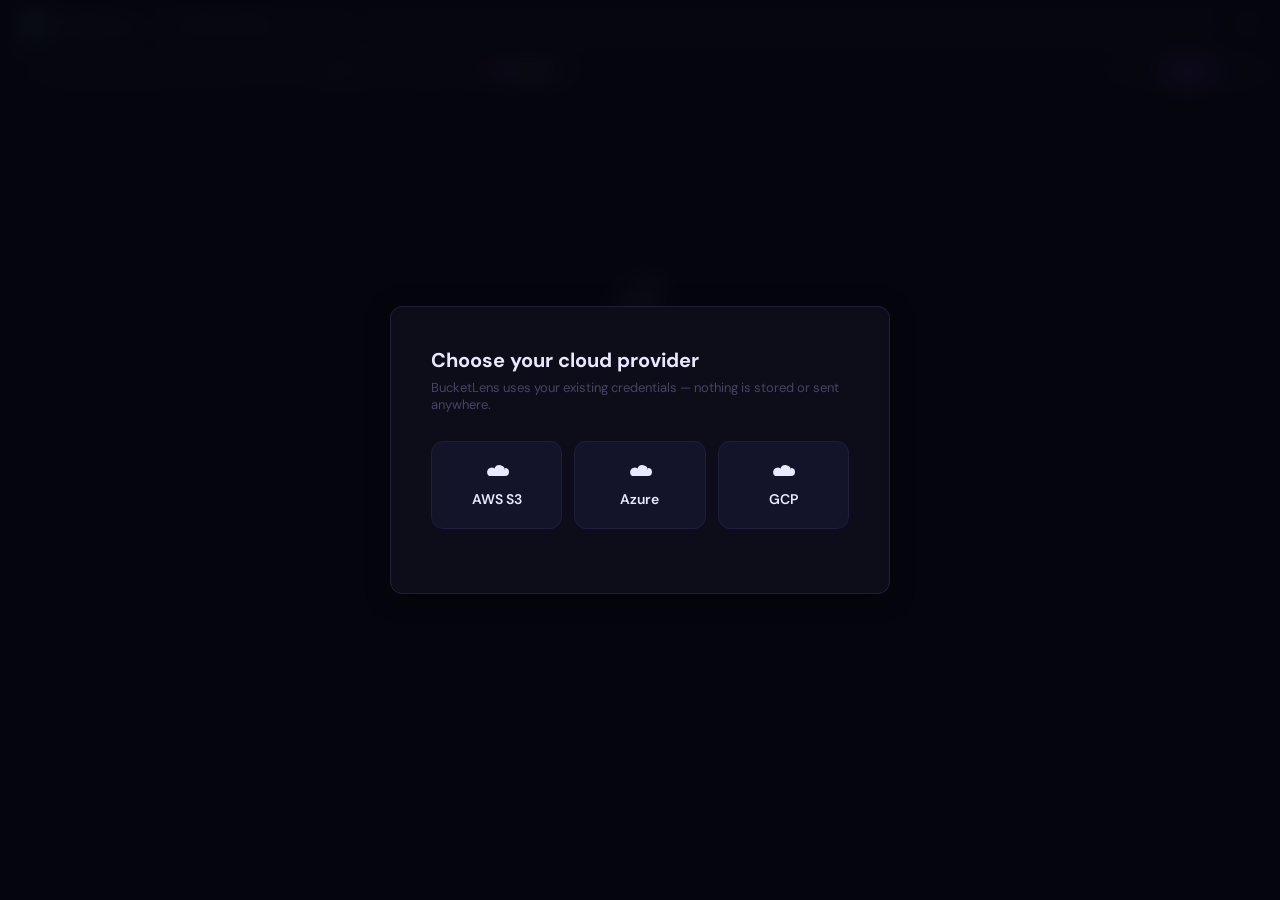
==== templates/index.html @ cc4b67ee "bucket lens commit" ====
<!DOCTYPE html>
<html lang="en">
<head>
<meta charset="UTF-8">
<meta name="viewport" content="width=device-width, initial-scale=1.0">
<title>BucketLens — S3 Browser</title>
<link rel="preconnect" href="https://fonts.googleapis.com">
<link href="https://fonts.googleapis.com/css2?family=DM+Sans:wght@400;500;600;700&family=JetBrains+Mono:wght@400;500&display=swap" rel="stylesheet">
<link rel="stylesheet" href="/static/style.css">
<style>
  #helpBackdrop {
    display: none; position: fixed; inset: 0;
    background: rgba(0,0,0,0.4); z-index: 199;
  }
  #helpDrawer {
    position: fixed; right: 0; top: 0; bottom: 0;
    width: 360px;
    background: var(--bg-secondary);
    border-left: 1px solid var(--border);
    z-index: 200;
    transform: translateX(100%);
    transition: transform 0.25s ease;
    overflow-y: auto;
    padding: 24px 20px;
  }
  .help-header {
    display: flex; align-items: center; justify-content: space-between;
    margin-bottom: 24px;
  }
  .help-header-title {
    font-family: var(--mono); font-size: 14px; font-weight: 600;
    color: var(--text-primary);
  }
  .help-close {
    background: none; border: none;
    color: var(--text-muted); font-size: 18px;
    cursor: pointer; line-height: 1; padding: 2px 6px;
    transition: color 0.15s;
  }
  .help-close:hover { color: var(--text-primary); }
  .help-section { margin-bottom: 28px; }
  .help-section-title {
    font-family: var(--mono); font-size: 11px; font-weight: 600;
    color: var(--text-muted); text-transform: uppercase;
    letter-spacing: 1.5px; margin-bottom: 8px;
  }
  .help-divider {
    border: none; border-top: 1px solid var(--border); margin-bottom: 14px;
  }
  .help-kv {
    display: grid; grid-template-columns: 90px 1fr;
    gap: 6px 12px;
    font-family: var(--code); font-size: 12px;
    color: var(--text-secondary); line-height: 1.7;
  }
  .help-kv .k { color: var(--accent-light); white-space: nowrap; }
  .help-feature-row { margin-bottom: 14px; }
  .help-feature-name {
    font-family: var(--code); font-size: 12px;
    color: var(--accent-light); margin-bottom: 2px;
  }
  .help-feature-desc {
    font-family: var(--code); font-size: 12px;
    color: var(--text-secondary); line-height: 1.6;
  }
  .help-cost-card {
    background: var(--bg-tertiary);
    border: 1px solid var(--border);
    border-left: 2px solid #f59e0b;
    border-radius: 6px; padding: 14px 16px;
    font-family: var(--code); font-size: 12px;
    color: var(--text-secondary); line-height: 1.8;
    white-space: pre-wrap;
  }
  .help-para {
    font-family: var(--code); font-size: 12px;
    color: var(--text-secondary); line-height: 1.7; margin-bottom: 12px;
  }
  .help-diagram {
    font-family: var(--code); font-size: 12px;
    color: var(--text-muted); line-height: 1.7; white-space: pre;
  }
  .help-link { color: var(--accent); text-decoration: none; }
  .help-link:hover { text-decoration: underline; }
  .help-list {
    font-family: var(--code); font-size: 12px;
    color: var(--text-secondary); line-height: 1.8;
    padding-left: 16px; margin: 8px 0 0;
  }

  /* card-file hover */
  .card-file {
    cursor: pointer;
    transition: border-color 0.15s, transform 0.15s, box-shadow 0.15s;
    position: relative;
  }
  .card-file:hover {
    border-color: var(--accent);
    transform: translateY(-2px);
    box-shadow: 0 4px 16px rgba(124,58,237,0.15);
  }

  /* File type pill in list view */
  .file-type-pill {
    font-family: var(--code); font-size: 11px;
    background: var(--bg-tertiary);
    border: 1px solid var(--border);
    border-radius: 4px;
    padding: 2px 6px;
    color: var(--text-muted);
    white-space: nowrap;
    align-self: center;
  }
  .list-file-icon {
    font-family: var(--code); font-size: 13px;
    color: var(--accent-light);
    display: flex; align-items: center; justify-content: center;
    width: 40px;
  }

  /* File preview modal */
  #filePreviewModal {
    display: none;
    position: fixed; inset: 0;
    background: rgba(0,0,0,0.85);
    z-index: 300;
    flex-direction: column;
  }
  #filePreviewModal.open { display: flex; }

  .fp-header {
    display: flex; align-items: center; gap: 12px;
    padding: 12px 20px;
    background: var(--bg-secondary);
    border-bottom: 1px solid var(--border);
    flex-shrink: 0;
  }
  .fp-filename {
    font-family: var(--code); font-size: 14px;
    color: var(--text-primary); font-weight: 600;
    flex: 1; overflow: hidden; text-overflow: ellipsis; white-space: nowrap;
  }
  .fp-size {
    font-family: var(--code); font-size: 12px;
    color: var(--text-muted);
  }
  .fp-header-actions { display: flex; gap: 8px; align-items: center; }
  .fp-dl-btn {
    font-family: var(--code); font-size: 12px;
    padding: 5px 12px;
    background: none;
    border: 1px solid var(--border);
    border-radius: 4px;
    color: var(--text-secondary);
    text-decoration: none; cursor: pointer;
    transition: border-color 0.15s, color 0.15s;
  }
  .fp-dl-btn:hover { border-color: var(--accent-light); color: var(--text-primary); }
  .fp-close {
    background: none; border: none;
    color: var(--text-muted); font-size: 20px;
    cursor: pointer; line-height: 1; padding: 4px 8px;
    transition: color 0.15s;
  }
  .fp-close:hover { color: var(--text-primary); }

  .fp-body {
    flex: 1; overflow-y: auto;
    padding: 20px 24px;
    background: var(--bg-primary);
  }
  .fp-code {
    font-family: var(--mono); font-size: 13px;
    color: var(--text-primary); line-height: 1.6;
    white-space: pre-wrap; word-break: break-all;
    background: var(--bg-primary);
    margin: 0;
  }
  .fp-loading, .fp-error {
    font-family: var(--code); font-size: 13px;
    color: var(--text-secondary);
    text-align: center; padding: 60px 0;
    line-height: 1.8;
  }
  .fp-note { color: var(--text-muted); }
  .fp-dl-link {
    font-family: var(--code); font-size: 13px;
    color: var(--accent-light); text-decoration: none;
  }
  .fp-dl-link:hover { text-decoration: underline; }

  .fp-table-wrap { overflow-x: auto; }
  .fp-table {
    font-family: var(--code); font-size: 12px;
    border-collapse: collapse; width: 100%;
    color: var(--text-secondary);
  }
  .fp-table th {
    background: var(--bg-tertiary);
    color: var(--text-primary); font-weight: 600;
    padding: 8px 12px; text-align: left;
    border-bottom: 1px solid var(--border);
    white-space: nowrap;
  }
  .fp-table td { padding: 6px 12px; border-bottom: 1px solid var(--border); }
  .fp-row-even { background: var(--bg-primary); }
  .fp-row-odd  { background: var(--bg-secondary); }

  /* Cost hint banner */
  #costHintBanner {
    display: none;
    background: var(--bg-tertiary);
    border-bottom: 1px solid var(--border);
    padding: 8px 20px;
    font-family: var(--code); font-size: 12px;
    color: #f59e0b;
    display: none; align-items: center; gap: 10px;
  }
  #costHintBanner span { flex: 1; }
  #costHintBanner button {
    background: none; border: none;
    color: #f59e0b; cursor: pointer; font-size: 14px;
    line-height: 1; padding: 2px 6px;
    opacity: 0.7;
  }
  #costHintBanner button:hover { opacity: 1; }

  /* Download cost modal */
  #downloadCostModal {
    display: none;
    position: fixed; inset: 0;
    background: rgba(0,0,0,0.5);
    z-index: 300;
    align-items: center; justify-content: center;
  }
  #downloadCostModal.open {
    display: flex;
  }
  .dl-cost-card {
    background: var(--bg-secondary);
    border: 1px solid #f59e0b;
    border-radius: 8px;
    padding: 28px 32px;
    max-width: 420px; width: 90%;
    font-family: var(--code); font-size: 13px;
  }
  .dl-cost-msg {
    color: var(--text-secondary); line-height: 1.8;
    margin-bottom: 20px; white-space: pre-wrap;
  }
  .dl-cost-actions { display: flex; gap: 10px; }

  /* Bucket info cost estimate */
  .bic-cost-estimate {
    margin-top: 12px;
    border-left: 2px solid #f59e0b;
  }
  .bic-cost-table {
    font-family: var(--code); font-size: 12px;
    color: var(--text-primary); line-height: 1.8;
    white-space: pre; margin: 8px 0;
  }
</style>
</head>
<body>

<!-- Topbar -->
<header class="topbar">
  <div class="logo">
    <div class="logo-icon">☁</div>
    <span>BucketLens</span>
  </div>
  <span class="provider-pill" id="providerPill"></span>

  <div class="topbar-controls">
    <select id="bucketSelect" title="Select bucket">
      <option value="">— select bucket —</option>
    </select>

    <div class="path-display" id="breadcrumb">
      <span class="path-segment" style="color:var(--text-muted)">Select a bucket to browse</span>
    </div>
  </div>

  <div class="topbar-actions">
    <button class="switch-link" id="switchProviderBtn" onclick="switchProvider()">Switch provider</button>
    <label class="btn btn-primary" id="uploadBtn" style="display:none">
      ⬆ Upload
      <input type="file" id="fileInput" multiple hidden>
    </label>
    <button class="btn btn-sm" id="downloadBtn" style="display:none" onclick="downloadWithWarning()">
      ⬇ Download
    </button>
    <button class="btn btn-danger btn-sm" id="deleteBtn" style="display:none" onclick="deleteSelected()">
      🗑 Delete
    </button>
    <button class="btn btn-sm" onclick="toggleHelp()" title="help &amp; shortcuts">?</button>
  </div>
</header>

<!-- Status bar -->
<div class="statusbar">
  <div class="statusbar-left">
    <span id="objectCount">—</span>
    <input type="text" id="searchInput" placeholder="filter files..." autocomplete="off">
    <div id="sortControls" style="display:none">
      Sort:
      <select id="sortField">
        <option value="name">name</option>
        <option value="size">size</option>
        <option value="date">date modified</option>
      </select>
      <button id="sortDir" title="toggle direction">↑</button>
    </div>
    <div id="groupControls">
      Group:
      <select id="groupBy">
        <option value="none">none</option>
        <option value="date-modified">date modified</option>
        <option value="size">file size</option>
        <option value="type">file type</option>
      </select>
    </div>
    <div class="size-slider">
      <span style="font-size:10px">🔍</span>
      <input type="range" id="sizeSlider" min="100" max="400" value="180" title="Thumbnail size">
    </div>
  </div>
  <div style="display:flex;align-items:center;gap:8px">
    <div class="view-toggle">
      <button onclick="openShortcutsModal()" title="Keyboard shortcuts">?</button>
    </div>
    <div class="view-toggle">
      <button class="active" data-view="grid" onclick="setView('grid')">Grid</button>
      <button data-view="list" onclick="setView('list')">List</button>
    </div>
  </div>
</div>

<!-- Cost hint banner -->
<div id="costHintBanner">
  <span id="costHintMsg"></span>
  <button onclick="dismissCostHint()" title="dismiss">×</button>
</div>

<!-- Content -->
<main class="content" id="content">
  <div class="empty-state">
    <div class="es-icon">☁️</div>
    <div class="es-title">Welcome to BucketLens</div>
    <div class="es-sub">images, video, documents, code — everything in your bucket</div>
  </div>
</main>

<!-- Lightbox -->
<div class="lightbox" id="lightbox">
  <button class="lightbox-close" onclick="closeLightbox()">✕</button>
  <button class="lightbox-info-btn" id="lightboxInfoBtn" onclick="openExifPanel('')" title="Image info (I)">i</button>
  <button class="lightbox-nav prev" onclick="navLightbox(-1)">‹</button>
  <button class="lightbox-nav next" onclick="navLightbox(1)">›</button>
  <div id="lightboxContent"></div>
  <div class="lightbox-info" id="lightboxInfo"></div>
</div>

<!-- Drop zone overlay -->
<div class="dropzone-overlay" id="dropzone">
  <div class="dz-inner">
    <div class="dz-icon">📂</div>
    <div class="dz-text">Drop files to upload</div>
    <div class="dz-sub" id="dropzoneTarget"></div>
  </div>
</div>

<!-- Upload toast -->
<div class="upload-toast" id="uploadToast">
  <div class="upload-toast-title">Uploading…</div>
  <div class="upload-toast-bar"><div class="upload-toast-fill" id="uploadFill"></div></div>
  <div class="upload-toast-status" id="uploadStatus"></div>
</div>

<!-- Toast container -->
<div class="toast-container" id="toastContainer"></div>

<!-- Provider Modal -->
<div class="modal-backdrop" id="providerModal">
  <div class="modal-card">
    <div class="modal-title">Choose your cloud provider</div>
    <div class="modal-sub">BucketLens uses your existing credentials — nothing is stored or sent anywhere.</div>
    <div class="provider-buttons">
      <button class="provider-btn" id="btn-aws" onclick="selectProvider('aws')">
        <svg width="28" height="20" viewBox="0 0 28 20" fill="currentColor">
          <path d="M22 8.5a5.5 5.5 0 0 0-10.6-2A4 4 0 1 0 6 14h16a4 4 0 0 0 0-8z"/>
        </svg>
        AWS S3
      </button>
      <button class="provider-btn" id="btn-azure" onclick="selectProvider('azure')">
        <svg width="28" height="20" viewBox="0 0 28 20" fill="currentColor">
          <path d="M22 8.5a5.5 5.5 0 0 0-10.6-2A4 4 0 1 0 6 14h16a4 4 0 0 0 0-8z"/>
        </svg>
        Azure
      </button>
      <button class="provider-btn" id="btn-gcp" onclick="selectProvider('gcp')">
        <svg width="28" height="20" viewBox="0 0 28 20" fill="currentColor">
          <path d="M22 8.5a5.5 5.5 0 0 0-10.6-2A4 4 0 1 0 6 14h16a4 4 0 0 0 0-8z"/>
        </svg>
        GCP
      </button>
    </div>
    <div class="cred-status" id="credStatus"></div>
    <div class="cred-actions" id="credActions"></div>
  </div>
</div>

<!-- Delete Warning Modal (Step 1) -->
<div class="modal-backdrop" id="deleteWarningModal">
  <div class="modal-card modal-card-danger">
    <div class="modal-title" style="color:var(--danger)">Permanently delete files</div>
    <div class="modal-sub" id="deleteWarningMsg"></div>
    <ul class="delete-file-list" id="deleteWarningList"></ul>
    <div class="cred-actions">
      <button class="btn" onclick="closeDeleteWarning()">Cancel</button>
      <button class="btn" style="color:var(--danger);border-color:var(--danger)" onclick="openDeleteConfirmView()">I understand, proceed →</button>
    </div>
  </div>
</div>

<!-- Share Modal -->
<div class="modal-backdrop" id="shareModal">
  <div class="modal-card" style="max-width:520px">
    <div class="modal-title" id="shareModalTitle">share link</div>
    <div class="share-expiry-row">
      <span class="share-expiry-label">Link expires in:</span>
      <div class="share-expiry-btns">
        <button class="expiry-btn active" onclick="setShareExpiry(3600)">1 hour</button>
        <button class="expiry-btn" onclick="setShareExpiry(28800)">8 hours</button>
        <button class="expiry-btn" onclick="setShareExpiry(86400)">24 hours</button>
        <button class="expiry-btn" onclick="setShareExpiry(604800)">7 days</button>
      </div>
    </div>
    <input type="text" id="presignedUrl" readonly onclick="this.select()" placeholder="generating…">
    <div class="share-expiry-info" id="presignExpiry"></div>
    <div class="cred-actions" style="margin-bottom:16px">
      <button class="btn btn-primary" onclick="copyPresignedUrl()">Copy link</button>
      <button class="btn" onclick="closeShareModal()">Close</button>
    </div>
    <div class="share-warning">
      // this URL grants public read access to this file<br>
      // anyone with the link can download it<br>
      // it expires automatically — no way to revoke early
    </div>
  </div>
</div>

<!-- Shortcuts Modal -->
<div class="modal-backdrop" id="shortcutsModal" onclick="closeShortcutsModal()">
  <div class="modal-card" onclick="event.stopPropagation()" style="max-width:480px">
    <div class="modal-title">keyboard shortcuts</div>
    <table class="shortcuts-table">
      <tbody>
        <tr class="shortcuts-section"><td colspan="2">Navigation</td></tr>
        <tr><td>G</td><td>toggle grid / list view</td></tr>
        <tr><td>/</td><td>focus search</td></tr>
        <tr><td>ESC</td><td>clear selection / close</td></tr>
        <tr class="shortcuts-section"><td colspan="2">Lightbox</td></tr>
        <tr><td>← →</td><td>previous / next image</td></tr>
        <tr><td>ESC</td><td>close lightbox</td></tr>
        <tr class="shortcuts-section"><td colspan="2">Selection</td></tr>
        <tr><td>Ctrl+A</td><td>select all</td></tr>
        <tr><td>ESC</td><td>deselect all</td></tr>
        <tr><td>Ctrl+C</td><td>copy S3 URIs of selected</td></tr>
        <tr><td>Ctrl+D</td><td>download selected as ZIP</td></tr>
        <tr class="shortcuts-section"><td colspan="2">General</td></tr>
        <tr><td>?</td><td>toggle help drawer</td></tr>
      </tbody>
    </table>
    <div class="cred-actions" style="margin-top:20px">
      <button class="btn" onclick="closeShortcutsModal()">close</button>
    </div>
  </div>
</div>

<!-- Bucket Info Modal -->
<div class="modal-backdrop" id="bucketInfoModal">
  <div class="modal-card" style="max-width:560px">
    <div class="modal-title">before you browse <span id="bucketInfoName"></span></div>
    <div class="bucket-info-cards">
      <div class="bucket-info-card bucket-info-card-green">
        <div class="bic-label">how images load</div>
        <div class="bic-content">Images stream through localhost on demand. Nothing is downloaded or saved to disk. Flask proxies S3 bytes directly to your browser.</div>
        <pre class="bic-diagram">S3 → Flask (localhost) → your browser
          ↑
     nothing saved</pre>
      </div>
      <div class="bucket-info-card bucket-info-card-amber">
        <div class="bic-label">S3 costs</div>
        <div class="bic-content">Every image you view is one S3 GET request. Browsing 500 thumbnails = 500 GET requests. S3 GET pricing: ~$0.0004 per 1,000 requests.</div>
        <div class="bic-note">Use the size slider to load fewer thumbnails at once. Folders help too — navigate rather than scroll through thousands of files.</div>
      </div>
    </div>
    <div class="bucket-info-card bic-cost-estimate">
      <div class="bic-label">estimated cost for this session</div>
      <pre class="bic-cost-table">viewing 100 thumbnails  →  ~$0.00004
viewing 1,000 files     →  ~$0.0004
downloading 1GB         →  ~$0.09</pre>
      <div class="bic-note">// S3 pricing varies by region and account tier<br>// these are us-east-1 standard rates</div>
    </div>
    <label class="bucket-info-check">
      <input type="checkbox" id="bucketInfoDontShow">
      Don't show this again for <span id="bucketInfoDontShowName"></span>
    </label>
    <div class="cred-actions">
      <button class="btn btn-primary" onclick="confirmBucketInfo()">got it, start browsing</button>
      <button class="btn" onclick="cancelBucketInfo()">pick a different bucket</button>
    </div>
  </div>
</div>

<!-- Setup Sub-Modal -->
<div class="modal-backdrop" id="setupModal">
  <div class="modal-card">
    <div class="modal-title" id="setupTitle"></div>
    <div class="modal-sub" id="setupSub">Run these commands in your terminal, then click "Done, check again".</div>
    <div class="setup-commands" id="setupCommands"></div>
    <div class="setup-footer">
      <button class="btn btn-primary" onclick="recheckHealth()">Done, check again</button>
      <button class="btn" onclick="closeSetupModal()">Back</button>
    </div>
  </div>
</div>

<!-- Download cost warning modal -->
<div id="downloadCostModal">
  <div class="dl-cost-card">
    <div class="dl-cost-msg" id="downloadCostMsg"></div>
    <div class="dl-cost-actions">
      <button class="btn" onclick="closeDownloadCostModal()">cancel</button>
      <button class="btn" style="color:#f59e0b;border-color:#f59e0b" onclick="proceedDownload()">download anyway</button>
    </div>
  </div>
</div>

<!-- File preview modal -->
<div id="filePreviewModal">
  <div class="fp-header">
    <span class="fp-filename" id="fpFilename"></span>
    <span class="fp-size" id="fpSize"></span>
    <div class="fp-header-actions">
      <a class="fp-dl-btn" id="fpDownloadBtn" download>⬇ Download</a>
      <button class="fp-dl-btn" id="fpCopyBtn">s3://</button>
      <button class="fp-close" onclick="closeFilePreview()">×</button>
    </div>
  </div>
  <div class="fp-body" id="fpBody"></div>
</div>

<!-- Help backdrop -->
<div id="exifBackdrop" style="display:none;position:fixed;inset:0;z-index:299;background:rgba(0,0,0,0.5);" onclick="closeExifPanel()"></div>

<div id="exifPanel" class="exif-panel">
  <div class="exif-header">
    <span class="exif-title">image info</span>
    <button class="exif-close" onclick="closeExifPanel()">×</button>
  </div>
  <div id="exifContent" class="exif-content"></div>
</div>

<div id="helpBackdrop" onclick="toggleHelp()"></div>

<!-- Help drawer -->
<div id="helpDrawer">
  <div class="help-header">
    <span class="help-header-title">BucketLens help</span>
    <button class="help-close" onclick="toggleHelp()">×</button>
  </div>

  <div class="help-section">
    <div class="help-section-title">keyboard shortcuts</div>
    <hr class="help-divider">
    <div class="help-kv">
      <span class="k">/</span><span>focus search</span>
      <span class="k">G</span><span>toggle grid / list</span>
      <span class="k">Ctrl+A</span><span>select all files</span>
      <span class="k">Ctrl+C</span><span>copy S3 URIs of selected</span>
      <span class="k">← →</span><span>lightbox: prev / next</span>
      <span class="k">ESC</span><span>clear selection / close</span>
      <span class="k">?</span><span>toggle this panel</span>
    </div>
  </div>

  <div class="help-section">
    <div class="help-section-title">features</div>
    <hr class="help-divider">
    <div class="help-feature-row">
      <div class="help-feature-name">search</div>
      <div class="help-feature-desc">press / to filter files by name<br>no S3 API calls — instant client-side</div>
    </div>
    <div class="help-feature-row">
      <div class="help-feature-name">copy URI</div>
      <div class="help-feature-desc">hover any image → click s3://<br>copies s3://bucket/key to clipboard</div>
    </div>
    <div class="help-feature-row">
      <div class="help-feature-name">group by</div>
      <div class="help-feature-desc">grid view → group by date or size<br>today / yesterday / this week / older</div>
    </div>
    <div class="help-feature-row">
      <div class="help-feature-name">sort</div>
      <div class="help-feature-desc">list view → sort by name, size, date</div>
    </div>
    <div class="help-feature-row">
      <div class="help-feature-name">download</div>
      <div class="help-feature-desc">select files → ⬇ Download<br>streams as ZIP, nothing saved to disk</div>
    </div>
    <div class="help-feature-row">
      <div class="help-feature-name">share</div>
      <div class="help-feature-desc">hover image → share<br>generates time-limited presigned URL<br>1h · 8h · 24h · 7d expiry options</div>
    </div>
  </div>

  <div class="help-section">
    <div class="help-section-title">S3 cost awareness</div>
    <hr class="help-divider">
    <div class="help-cost-card">every image view = 1 S3 GET request
156 thumbnails in grid = 156 GET requests

GET pricing (us-east-1):
$0.0004 per 1,000 requests
$0.09 per GB data transfer

tips to reduce cost:
→ use folders to browse subsets
→ search before scrolling
→ list view has zero image fetches
→ size slider = fewer renders</div>
  </div>

  <div class="help-section">
    <div class="help-section-title">thumbnail cache</div>
    <hr class="help-divider">
    <pre id="cacheStats" style="font-family:var(--code); font-size:12px; color:var(--text-secondary)">loading...</pre>
    <button onclick="clearThumbnailCache()" class="btn btn-sm" style="margin-top:8px; background:var(--danger); color:#fff; border:none; padding:4px 12px; border-radius:var(--radius); cursor:pointer; font-size:12px;">clear cache</button>
  </div>

  <div class="help-section">
    <div class="help-section-title">how it works</div>
    <hr class="help-divider">
    <div class="help-para">Images are never saved to disk. Flask proxies S3 bytes in 8KB chunks to your browser. RAM is freed after each response. Thumbnails are cached on disk for repeat visits.</div>
    <pre class="help-diagram">S3 → Flask → resize → cache → browser
     ↑                    ↑
8KB chunks          400×400 JPEG
                    on disk</pre>
  </div>

  <div class="help-section">
    <div class="help-section-title">self-hosting</div>
    <hr class="help-divider">
    <div class="help-para">Running this for a team? See the deployment guide:<br><a href="https://bucketlens.com/deploy.html" class="help-link" target="_blank" rel="noopener">bucketlens.com/deploy.html</a></div>
    <div class="help-para">Until auth ships, protect with:</div>
    <ul class="help-list">
      <li>nginx basic auth</li>
      <li>Tailscale (recommended)</li>
      <li>VPN-only access</li>
    </ul>
  </div>
</div>

<script src="/static/app.js"></script>
<script>
let helpOpen = false;
const $helpDrawer = document.getElementById('helpDrawer');
const $helpBackdrop = document.getElementById('helpBackdrop');

function toggleHelp() {
  helpOpen = !helpOpen;
  $helpDrawer.style.transform = helpOpen ? 'translateX(0)' : 'translateX(100%)';
  $helpBackdrop.style.display = helpOpen ? 'block' : 'none';
  if (helpOpen) loadCacheStats();
}

// ── Download cost warning ──────────────────────────────────────────────────
const $downloadCostModal = document.getElementById('downloadCostModal');
const $downloadCostMsg   = document.getElementById('downloadCostMsg');

function downloadWithWarning() {
  const selectedObjs = [...selectedKeys].map(k =>
    currentObjects.find(o => o.key === k)
  ).filter(Boolean);

  const totalBytes = selectedObjs.reduce((sum, o) => sum + (o.size || 0), 0);

  if (totalBytes > 104857600) {
    const totalGB = totalBytes / 1073741824;
    const estimatedCost = (totalGB * 0.09).toFixed(4);
    $downloadCostMsg.textContent =
      `downloading ${formatSize(totalBytes)}\n(~$${estimatedCost} in S3 data transfer costs)`;
    $downloadCostModal.classList.add('open');
  } else {
    downloadSelected();
  }
}

function closeDownloadCostModal() {
  $downloadCostModal.classList.remove('open');
}

function proceedDownload() {
  closeDownloadCostModal();
  downloadSelected();
}

// ── Large-grid cost hint ───────────────────────────────────────────────────
const $costHintBanner = document.getElementById('costHintBanner');
const $costHintMsg    = document.getElementById('costHintMsg');
let   _costHintKey    = null;

function checkCostHint() {
  const bucket = typeof currentBucket !== 'undefined' ? currentBucket : null;
  const prefix = typeof currentPrefix !== 'undefined' ? currentPrefix : '';
  const count  = typeof browsableObjects !== 'undefined' ? browsableObjects.length : 0;

  if (!bucket || count <= 200) { hideCostHint(); return; }

  _costHintKey = `bl_cost_hint_${bucket}_${prefix}`;
  if (localStorage.getItem(_costHintKey)) return;

  $costHintMsg.textContent =
    `⚡ ${count} images in view — each thumbnail is one S3 GET request. ` +
    `Use search or folders to browse a subset.`;
  $costHintBanner.style.display = 'flex';
}

function hideCostHint() {
  $costHintBanner.style.display = 'none';
}

function dismissCostHint() {
  hideCostHint();
  if (_costHintKey) localStorage.setItem(_costHintKey, '1');
}

// Watch objectCount text — fires after each loadObjects render
new MutationObserver(checkCostHint).observe(
  document.getElementById('objectCount'),
  { childList: true, characterData: true, subtree: true }
);

// Intercept '?' in capture phase so app.js bubble-phase handler does not fire
document.addEventListener('keydown', function(e) {
  if (e.key !== '?') return;
  const tag = document.activeElement ? document.activeElement.tagName : '';
  if (tag === 'INPUT' || tag === 'TEXTAREA' || tag === 'SELECT') return;
  e.stopImmediatePropagation();
  toggleHelp();
}, true);
</script>
</body>
</html>
---- static/style.css ----
:root {
  --bg-primary: #06060e;
  --bg-secondary: #0d0d1a;
  --bg-tertiary: #13132a;
  --bg-hover: #1a1a35;
  --border: #1e1e3f;
  --border-focus: #7c3aed;
  --text-primary: #e8e8ff;
  --text-secondary: #7878aa;
  --text-muted: #444466;
  --accent: #7c3aed;
  --accent-hover: #9d5af0;
  --accent-glow: rgba(124,58,237,0.2);
  --danger: #ff2d55;
  --danger-hover: #ff4d6e;
  --success: #00ff88;
  --success-dim: rgba(0,255,136,0.15);
  --warning: #ffb800;
  --accent-light: #a78bfa;
  --radius: 8px;
  --radius-lg: 12px;
  --shadow: 0 4px 24px rgba(0,0,0,0.4);
  --font: 'DM Sans', -apple-system, sans-serif;
  --mono: 'JetBrains Mono', monospace;
  --code: 'JetBrains Mono', monospace;
}

* { margin: 0; padding: 0; box-sizing: border-box; }

body {
  font-family: var(--font);
  font-size: 15px;
  background: var(--bg-primary);
  color: var(--text-primary);
  min-height: 100vh;
  overflow-x: hidden;
}

/* ── Topbar ── */
.topbar {
  position: sticky; top: 0; z-index: 100;
  display: flex; align-items: center; gap: 16px;
  padding: 8px 20px;
  background: rgba(6,6,14,0.9);
  backdrop-filter: blur(20px);
  border-bottom: 1px solid var(--border);
}

.logo {
  display: flex; align-items: center; gap: 10px;
  font-weight: 700; font-size: 15px; letter-spacing: -0.5px;
  white-space: nowrap; user-select: none;
}
.logo-icon {
  width: 26px; height: 26px; border-radius: 8px;
  background: linear-gradient(135deg, #7c3aed, #00ff88);
  display: flex; align-items: center; justify-content: center;
  font-size: 16px;
}

.topbar-controls {
  display: flex; align-items: center; gap: 12px; flex: 1;
}

select, .path-display {
  font-family: var(--mono);
  font-size: 12px;
  background: var(--bg-tertiary);
  color: var(--text-primary);
  border: 1px solid var(--border);
  border-radius: var(--radius);
  padding: 6px 10px;
  outline: none;
  transition: border-color 0.2s;
}
select:focus { border-color: var(--border-focus); }
select:hover { border-color: var(--text-muted); }
select { cursor: pointer; min-width: 200px; max-width: 300px; }

.path-display {
  flex: 1; min-width: 0;
  display: flex; align-items: center; gap: 6px;
  overflow-x: auto; white-space: nowrap;
  color: var(--text-secondary);
}
.path-segment {
  cursor: pointer; padding: 2px 6px; border-radius: 4px;
  color: var(--text-secondary); transition: all 0.15s;
}
.path-segment:hover { background: var(--bg-hover); color: var(--text-primary); }
.path-separator { color: var(--text-muted); font-size: 11px; }

.topbar-actions {
  display: flex; align-items: center; gap: 8px;
}

/* ── Buttons ── */
.btn {
  font-family: var(--font);
  font-size: 12px; font-weight: 600;
  padding: 6px 12px;
  border: 1px solid var(--border);
  border-radius: var(--radius);
  background: var(--bg-tertiary);
  color: var(--text-primary);
  cursor: pointer;
  display: inline-flex; align-items: center; gap: 6px;
  transition: all 0.15s;
  white-space: nowrap;
}
.btn:hover { background: var(--bg-hover); border-color: var(--text-muted); }
.btn-primary {
  background: var(--accent); border-color: var(--accent);
  color: #fff;
}
.btn-primary:hover { background: var(--accent-hover); }
.btn-danger { color: var(--danger); }
.btn-danger:hover { background: rgba(247,74,74,0.1); border-color: var(--danger); }
.btn-sm { padding: 4px 8px; font-size: 12px; }

/* ── Status bar ── */
.statusbar {
  display: flex; align-items: center; justify-content: space-between;
  padding: 5px 20px;
  background: var(--bg-secondary);
  border-bottom: 1px solid var(--border);
  font-size: 13px; color: var(--text-muted);
}
.statusbar-left { display: flex; align-items: center; gap: 16px; }

.view-toggle {
  display: flex; background: var(--bg-tertiary); border-radius: 6px;
  border: 1px solid var(--border); overflow: hidden;
}
.view-toggle button {
  font-family: var(--font); font-size: 13px;
  padding: 4px 12px; background: none; border: none;
  color: var(--text-muted); cursor: pointer; transition: all 0.15s;
}
.view-toggle button.active {
  background: var(--accent); color: #fff;
}
.view-toggle button:hover:not(.active) { color: var(--text-primary); }

#searchInput {
  font-family: var(--mono); font-size: 12px;
  background: var(--bg-tertiary); color: var(--text-primary);
  border: 1px solid var(--border); border-radius: var(--radius);
  padding: 6px 10px; outline: none; width: 200px;
  transition: border-color 0.2s;
}
#searchInput::placeholder { color: var(--text-muted); }
#searchInput:focus { border-color: var(--border-focus); }

#sortControls {
  display: flex; align-items: center; gap: 8px;
  font-size: 13px; color: var(--text-muted);
}
#sortControls select {
  font-family: var(--mono); font-size: 12px;
  background: var(--bg-tertiary); color: var(--text-primary);
  border: 1px solid var(--border); border-radius: var(--radius);
  padding: 3px 8px; outline: none; cursor: pointer;
  min-width: auto;
}
#sortDir {
  font-family: var(--mono); font-size: 13px;
  background: var(--bg-tertiary); color: var(--text-muted);
  border: 1px solid var(--border); border-radius: 4px;
  padding: 3px 8px; cursor: pointer; transition: all 0.15s;
}
#sortDir:hover { color: var(--text-primary); border-color: var(--text-muted); }

#groupControls {
  display: flex; align-items: center; gap: 8px;
  font-size: 13px; color: var(--text-muted);
}
#groupControls select {
  font-family: var(--mono); font-size: 12px;
  background: var(--bg-tertiary); color: var(--text-primary);
  border: 1px solid var(--border); border-radius: var(--radius);
  padding: 3px 8px; outline: none; cursor: pointer;
  min-width: auto;
}

.group-section { margin-bottom: 32px; }
.group-label {
  font-family: var(--mono); font-size: 12px;
  color: var(--text-muted); text-transform: uppercase;
  letter-spacing: 0.08em; padding-bottom: 8px;
  border-bottom: 1px solid var(--border); margin-bottom: 12px;
}
.group-count { color: var(--text-muted); margin-left: 8px; font-size: 11px; }

.size-slider {
  display: flex; align-items: center; gap: 8px;
}
.size-slider input[type=range] {
  width: 80px; accent-color: var(--accent);
}

/* ── Grid ── */
.content { padding: 16px 24px 80px; }

.grid {
  display: grid;
  gap: 8px;
  grid-template-columns: repeat(auto-fill, minmax(var(--thumb-size, 180px), 1fr));
}

/* Folder card */
.card-folder {
  aspect-ratio: 1;
  border-radius: var(--radius-lg);
  border: 1px solid var(--border);
  background: var(--bg-secondary);
  display: flex; flex-direction: column;
  align-items: center; justify-content: center;
  gap: 8px;
  cursor: pointer;
  transition: all 0.2s;
}
.card-folder:hover {
  background: var(--bg-hover);
  border-color: var(--text-muted);
  transform: translateY(-2px);
  box-shadow: 0 4px 20px rgba(124,58,237,0.2);
}
.card-folder .folder-icon { font-size: 36px; }
.card-folder .folder-name {
  font-size: 13px; font-weight: 500;
  color: var(--text-secondary);
  text-align: center; padding: 0 8px;
  overflow: hidden; text-overflow: ellipsis;
  max-width: 100%; white-space: nowrap;
}

/* Image/video card */
.card {
  position: relative;
  aspect-ratio: 1;
  border-radius: var(--radius-lg);
  overflow: hidden;
  background: var(--bg-secondary);
  border: 1px solid var(--border);
  cursor: pointer;
  transition: all 0.2s;
}
.card:hover {
  border-color: var(--accent);
  transform: translateY(-2px);
  box-shadow: 0 8px 32px rgba(124,58,237,0.25);
}
.card img, .card video {
  width: 100%; height: 100%;
  object-fit: cover;
  display: block;
  transition: transform 0.3s;
}
.card:hover img, .card:hover video { transform: scale(1.05); }

.card-overlay {
  position: absolute; bottom: 0; left: 0; right: 0;
  padding: 24px 8px 8px;
  background: linear-gradient(transparent, rgba(0,0,0,0.85));
  font-size: 13px; color: rgba(255,255,255,0.85);
  font-family: var(--mono);
  opacity: 0; transition: opacity 0.2s;
  overflow: hidden; text-overflow: ellipsis; white-space: nowrap;
}
.card:hover .card-overlay { opacity: 1; }

.card-copy {
  position: absolute; bottom: 8px; right: 8px;
  background: rgba(13,13,26,0.85);
  border: 1px solid var(--border);
  color: var(--text-muted);
  font-family: var(--mono); font-size: 10px;
  padding: 2px 8px; border-radius: 4px;
  cursor: pointer; opacity: 0;
  transition: opacity 0.2s, border-color 0.2s;
}
.card:hover .card-copy { opacity: 1; }
.card-copy:hover { border-color: var(--accent); color: var(--accent-light); }
.card-copy.copied { border-color: var(--success); color: var(--success); }

.card-share {
  position: absolute; bottom: 8px; right: 52px;
  background: rgba(13,13,26,0.85);
  border: 1px solid var(--border);
  color: var(--text-muted);
  font-family: var(--mono); font-size: 10px;
  padding: 2px 8px; border-radius: 4px;
  cursor: pointer; opacity: 0;
  transition: opacity 0.2s, border-color 0.2s;
}
.card:hover .card-share { opacity: 1; }
.card-share:hover { border-color: var(--accent); color: var(--accent-light); }

.share-expiry-row {
  display: flex; align-items: center; gap: 10px;
  margin: 16px 0 12px; flex-wrap: wrap;
}
.share-expiry-label {
  font-size: 13px; color: var(--text-secondary); white-space: nowrap;
}
.share-expiry-btns { display: flex; gap: 6px; flex-wrap: wrap; }
.expiry-btn {
  font-family: var(--mono); font-size: 12px;
  padding: 4px 12px; border-radius: 20px;
  border: 1px solid var(--border);
  background: var(--bg-tertiary); color: var(--text-secondary);
  cursor: pointer; transition: all 0.15s;
}
.expiry-btn:hover { border-color: var(--text-muted); color: var(--text-primary); }
.expiry-btn.active { border-color: var(--accent); background: var(--accent-glow); color: var(--accent-light); }

#presignedUrl {
  width: 100%; font-family: var(--mono); font-size: 12px;
  background: var(--bg-primary); color: var(--text-primary);
  border: 1px solid var(--border); border-radius: var(--radius);
  padding: 10px 12px; outline: none; cursor: text;
  margin-bottom: 8px;
}
.share-expiry-info {
  font-family: var(--mono); font-size: 11px;
  color: var(--text-muted); margin-bottom: 16px;
}
.share-warning {
  font-family: var(--mono); font-size: 11px;
  color: var(--text-muted); line-height: 1.8;
  border-top: 1px solid var(--border); padding-top: 14px; margin-top: 4px;
}

.card-checkbox {
  position: absolute; top: 8px; left: 8px;
  width: 22px; height: 22px; border-radius: 6px;
  border: 2px solid rgba(255,255,255,0.4);
  background: rgba(0,0,0,0.3);
  display: flex; align-items: center; justify-content: center;
  opacity: 0; transition: opacity 0.2s; cursor: pointer;
  font-size: 12px; color: #fff;
}
.card:hover .card-checkbox, .card.selected .card-checkbox { opacity: 1; }
.card.selected {
  border-left: 1px solid var(--success);
}
.card.selected .card-checkbox {
  background: var(--accent); border-color: var(--accent);
}

/* Non-image file card */
.card-file {
  aspect-ratio: 1;
  border-radius: var(--radius-lg);
  border: 1px solid var(--border);
  background: var(--bg-secondary);
  display: flex; flex-direction: column;
  align-items: center; justify-content: center;
  gap: 8px;
  transition: all 0.2s;
}
.card-file:hover {
  border-color: var(--text-muted);
}
.card-file .file-icon { font-size: 28px; }
.card-file .file-name {
  font-size: 12px; font-family: var(--mono);
  color: var(--text-muted); text-align: center;
  padding: 0 8px; overflow: hidden;
  text-overflow: ellipsis; max-width: 100%; white-space: nowrap;
}

/* ── List view ── */
.list { display: flex; flex-direction: column; gap: 2px; }
.list-row {
  display: grid;
  grid-template-columns: 40px 1fr 120px 180px auto auto;
  align-items: center; gap: 12px;
  padding: 8px 12px;
  border-radius: var(--radius);
  font-size: 14px;
  cursor: pointer;
  transition: background 0.1s;
}
.list-row:hover { background: var(--bg-hover); }
.list-row .thumb {
  width: 36px; height: 36px; border-radius: 6px;
  object-fit: cover; background: var(--bg-tertiary);
}
.list-row .name { font-family: var(--mono); font-size: 13px; overflow: hidden; text-overflow: ellipsis; white-space: nowrap; }
.list-row .meta { color: var(--text-muted); font-size: 13px; }

/* ── Lightbox ── */
.lightbox {
  position: fixed; inset: 0; z-index: 999;
  background: rgba(0,0,0,0.92);
  backdrop-filter: blur(20px);
  display: flex; align-items: center; justify-content: center;
  opacity: 0; pointer-events: none;
  transition: opacity 0.25s;
}
.lightbox.open { opacity: 1; pointer-events: all; }
.lightbox img, .lightbox video {
  max-width: 90vw; max-height: 85vh;
  border-radius: var(--radius-lg);
  box-shadow: 0 24px 80px rgba(0,0,0,0.6);
}
.lightbox-close {
  position: absolute; top: 20px; right: 24px;
  font-size: 28px; color: #fff; cursor: pointer;
  background: none; border: none; opacity: 0.6;
  transition: opacity 0.2s;
}
.lightbox-close:hover { opacity: 1; }
.lightbox-info {
  position: absolute; bottom: 24px; left: 50%;
  transform: translateX(-50%);
  font-family: var(--mono); font-size: 13px;
  color: rgba(255,255,255,0.6);
  background: rgba(0,0,0,0.5); padding: 8px 16px;
  border-radius: var(--radius);
}
.lightbox-nav {
  position: absolute; top: 50%; transform: translateY(-50%);
  font-size: 36px; color: #fff; background: rgba(0,0,0,0.3);
  border: none; cursor: pointer; padding: 12px 16px;
  border-radius: var(--radius); opacity: 0.5; transition: opacity 0.2s;
}
.lightbox-nav:hover { opacity: 1; }
.lightbox-nav.prev { left: 20px; }
.lightbox-nav.next { right: 20px; }

/* ── Drop zone ── */
.dropzone-overlay {
  position: fixed; inset: 0; z-index: 500;
  background: var(--accent-glow);
  border: 3px dashed var(--accent);
  display: flex; align-items: center; justify-content: center;
  pointer-events: none; opacity: 0; transition: opacity 0.2s;
}
.dropzone-overlay.active { opacity: 1; }
.dropzone-overlay .dz-inner {
  background: var(--bg-secondary);
  padding: 40px 60px; border-radius: var(--radius-lg);
  text-align: center; box-shadow: var(--shadow);
}
.dropzone-overlay .dz-icon { font-size: 48px; margin-bottom: 12px; }
.dropzone-overlay .dz-text { font-size: 18px; font-weight: 600; }
.dropzone-overlay .dz-sub { font-size: 13px; color: var(--text-muted); margin-top: 4px; }

/* ── Upload progress ── */
.upload-toast {
  position: fixed; bottom: 24px; right: 24px; z-index: 600;
  background: var(--bg-secondary); border: 1px solid var(--border);
  border-radius: var(--radius-lg); padding: 16px 20px;
  min-width: 280px; box-shadow: var(--shadow);
  transform: translateY(120%); transition: transform 0.3s;
}
.upload-toast.show { transform: translateY(0); }
.upload-toast-title { font-size: 13px; font-weight: 600; margin-bottom: 8px; }
.upload-toast-bar {
  height: 4px; border-radius: 2px;
  background: var(--bg-tertiary); overflow: hidden;
}
.upload-toast-fill {
  height: 100%; background: var(--accent);
  border-radius: 2px; transition: width 0.3s;
}
.upload-toast-status { font-size: 12px; color: var(--text-muted); margin-top: 6px; }

/* ── Empty state ── */
.empty-state {
  display: flex; flex-direction: column;
  align-items: center; justify-content: center;
  min-height: 50vh; gap: 12px; color: var(--text-muted);
}
.empty-state .es-icon { font-size: 56px; opacity: 0.4; }
.empty-state .es-title { font-size: 18px; font-weight: 600; color: var(--text-secondary); }
.empty-state .es-sub { font-size: 13px; }

/* ── Loading ── */
.spinner {
  display: inline-block;
  width: 20px; height: 20px;
  border: 2px solid var(--border);
  border-top-color: var(--accent);
  border-radius: 50%;
  animation: spin 0.6s linear infinite;
}
@keyframes spin { to { transform: rotate(360deg); } }

.loading-grid {
  display: grid; gap: 8px;
  grid-template-columns: repeat(auto-fill, minmax(var(--thumb-size, 180px), 1fr));
}
.skeleton {
  aspect-ratio: 1; border-radius: var(--radius-lg);
  background: linear-gradient(110deg, var(--bg-secondary) 30%, var(--bg-tertiary) 50%, var(--bg-secondary) 70%);
  background-size: 200% 100%;
  animation: shimmer 1.5s infinite;
}
@keyframes shimmer { to { background-position: -200% 0; } }

/* ── Toast messages ── */
.toast-container {
  position: fixed; top: 72px; right: 24px; z-index: 700;
  display: flex; flex-direction: column; gap: 8px;
}
.toast {
  padding: 10px 16px; border-radius: var(--radius);
  font-size: 14px; font-weight: 500;
  box-shadow: var(--shadow);
  animation: slideIn 0.3s ease;
}
.toast-success { background: var(--success-dim); color: var(--success); border: 1px solid rgba(0,255,136,0.3); }
.toast-error { background: rgba(247,74,74,0.15); color: var(--danger); border: 1px solid rgba(247,74,74,0.3); }
@keyframes slideIn { from { transform: translateX(100%); opacity: 0; } to { transform: translateX(0); opacity: 1; } }

/* ── Responsive ── */
@media (max-width: 768px) {
  .topbar { flex-wrap: wrap; padding: 10px 12px; gap: 8px; }
  select { min-width: 140px; font-size: 12px; }
  .content { padding: 12px 12px 80px; }
  .grid { gap: 6px; }
}

/* ── Provider / Setup Modals ── */
.modal-backdrop {
  position: fixed; inset: 0; z-index: 800;
  background: rgba(6,6,14,0.93);
  backdrop-filter: blur(12px);
  display: flex; align-items: center; justify-content: center;
  opacity: 0; pointer-events: none; transition: opacity 0.25s;
}
.modal-backdrop.open { opacity: 1; pointer-events: all; }
.modal-card {
  background: var(--bg-secondary); border: 1px solid var(--border);
  border-radius: var(--radius-lg); padding: 40px;
  max-width: 500px; width: 90%; box-shadow: var(--shadow);
}
.modal-title { font-size: 20px; font-weight: 700; color: var(--text-primary); margin-bottom: 6px; }
.modal-sub { font-size: 13px; color: var(--text-muted); margin-bottom: 28px; }
.provider-buttons { display: flex; gap: 12px; margin-bottom: 24px; }
.provider-btn {
  flex: 1; font-family: var(--font); font-size: 14px; font-weight: 600;
  padding: 20px 12px; border: 1px solid var(--border);
  border-radius: var(--radius-lg); background: var(--bg-tertiary);
  color: var(--text-primary); cursor: pointer;
  display: flex; flex-direction: column; align-items: center; gap: 8px;
  transition: all 0.15s;
}
.provider-btn:hover { border-color: var(--accent); background: var(--bg-hover); }
.provider-btn.active { border-color: var(--accent); background: var(--accent-glow); }
.cred-status {
  font-size: 13px; padding: 10px 14px;
  border-radius: var(--radius); margin-bottom: 16px; display: none;
}
.cred-ok { background: var(--success-dim); color: var(--success); }
.cred-fail { background: rgba(255,45,85,0.12); color: var(--danger); }
.cred-checking { background: var(--bg-tertiary); color: var(--text-muted); }
.cred-actions { display: flex; gap: 8px; justify-content: flex-end; }
.setup-commands { display: flex; flex-direction: column; gap: 10px; margin: 16px 0 20px; }
.cmd-block {
  background: var(--bg-primary); border: 1px solid var(--border);
  border-radius: var(--radius); padding: 12px 16px;
  display: flex; align-items: flex-start; justify-content: space-between; gap: 12px;
  box-sizing: border-box; width: 100%; overflow: hidden;
}
.cmd-block code {
  font-family: var(--mono); font-size: 12px; color: var(--text-primary);
  white-space: pre; line-height: 1.6; flex: 1;
  min-width: 0; overflow: hidden; text-overflow: ellipsis;
}
.ph { color: var(--warning); }
.copy-btn {
  font-family: var(--font); font-size: 11px; font-weight: 600;
  padding: 4px 10px; border: 1px solid var(--border); border-radius: 4px;
  background: var(--bg-tertiary); color: var(--text-muted);
  cursor: pointer; white-space: nowrap; flex-shrink: 0;
  min-width: 60px; width: 60px; text-align: center;
  transition: all 0.15s; align-self: flex-start;
}
.copy-btn:hover { color: var(--text-primary); border-color: var(--text-muted); }
.setup-footer { display: flex; gap: 8px; }
.provider-pill {
  font-family: var(--mono); font-size: 11px; font-weight: 500;
  padding: 4px 10px; border-radius: 20px;
  background: var(--accent-glow); border: 1px solid var(--border-focus);
  color: var(--accent); white-space: nowrap; display: none;
}
.switch-link {
  font-size: 12px; color: var(--text-muted); cursor: pointer;
  text-decoration: underline; background: none; border: none;
  font-family: var(--font); transition: color 0.15s;
  white-space: nowrap; display: none;
}
.switch-link:hover { color: var(--text-primary); }

/* ── Shortcuts Modal ── */
.shortcuts-table {
  width: 100%; border-collapse: collapse;
  font-family: var(--mono); font-size: 13px;
}
.shortcuts-table td {
  padding: 6px 0; color: var(--text-secondary); vertical-align: top;
}
.shortcuts-table td:first-child {
  color: var(--accent-light); width: 120px; white-space: nowrap;
}
.shortcuts-section td {
  font-size: 11px; color: var(--text-muted);
  text-transform: uppercase; letter-spacing: 0.08em;
  padding-top: 16px; padding-bottom: 4px;
  border-bottom: 1px solid var(--border);
}
.shortcuts-section:first-child td { padding-top: 4px; }

/* ── Bucket Info Modal ── */
.bucket-info-cards {
  display: flex; gap: 12px; margin: 20px 0;
}
.bucket-info-card {
  flex: 1;
  background: var(--bg-primary);
  border: 1px solid var(--border);
  border-radius: var(--radius);
  padding: 16px;
}
.bucket-info-card-green { border-left: 2px solid var(--success); }
.bucket-info-card-amber { border-left: 2px solid var(--warning); }
.bic-label {
  font-size: 11px; font-weight: 600; text-transform: uppercase;
  letter-spacing: 0.08em; color: var(--text-muted); margin-bottom: 8px;
}
.bic-content {
  font-size: 13px; color: var(--text-primary); line-height: 1.6; margin-bottom: 12px;
}
.bic-diagram {
  font-family: var(--mono); font-size: 11px; color: var(--text-muted);
  background: var(--bg-secondary); border: 1px solid var(--border);
  border-radius: 4px; padding: 8px 10px; white-space: pre; line-height: 1.6;
}
.bic-note {
  font-size: 12px; color: var(--text-secondary); line-height: 1.6;
  border-top: 1px solid var(--border); padding-top: 10px;
}
.bucket-info-check {
  display: flex; align-items: center; gap: 8px;
  font-size: 13px; color: var(--text-secondary);
  margin-bottom: 20px; cursor: pointer;
}
.bucket-info-check input[type=checkbox] {
  accent-color: var(--accent); width: 15px; height: 15px; cursor: pointer; flex-shrink: 0;
}

/* ── Delete 2-step flow ── */
.modal-card-danger { border-color: rgba(255,45,85,0.3); }
.delete-file-list {
  list-style: none; max-height: 200px; overflow-y: auto;
  background: var(--bg-primary); border: 1px solid var(--border);
  border-radius: var(--radius); padding: 10px 14px; margin-bottom: 20px;
  font-family: var(--mono); font-size: 12px; color: var(--text-secondary);
  display: flex; flex-direction: column; gap: 4px;
}
.delete-file-list li { word-break: break-all; }
.delete-confirm-view { max-width: 600px; margin: 40px auto; padding: 0 24px; }
.delete-confirm-view h2 { font-size: 20px; color: var(--danger); margin-bottom: 8px; }
.dc-sub { font-size: 13px; color: var(--text-muted); margin-bottom: 20px; }
.delete-warning-banner {
  background: rgba(255,45,85,0.1); border: 1px solid var(--danger);
  border-radius: var(--radius); padding: 12px 16px;
  color: var(--danger); font-size: 13px; margin-bottom: 24px;
}
.confirm-input-wrap { margin-bottom: 20px; }
.confirm-input-label { font-size: 12px; color: var(--text-secondary); margin-bottom: 6px; display: block; }
.confirm-input {
  width: 100%; font-family: var(--mono); font-size: 13px;
  background: var(--bg-tertiary); color: var(--text-primary);
  border: 1px solid var(--border); border-radius: var(--radius);
  padding: 10px 12px; outline: none; transition: border-color 0.2s;
}
.confirm-input:focus { border-color: var(--border-focus); }
.confirm-input.matched { border-color: var(--success); }
.delete-actions { display: flex; gap: 8px; margin-bottom: 24px; }
.btn-delete-confirm {
  font-family: var(--font); font-size: 13px; font-weight: 600;
  padding: 8px 16px; border-radius: var(--radius); cursor: pointer;
  background: var(--danger); border: 1px solid var(--danger); color: #fff;
  transition: all 0.15s;
}
.btn-delete-confirm:disabled { opacity: 0.35; cursor: not-allowed; }
.btn-delete-confirm:not(:disabled):hover { background: var(--danger-hover); }
.delete-progress { display: flex; flex-direction: column; gap: 6px; }
.progress-item {
  display: flex; align-items: center; gap: 10px;
  font-family: var(--mono); font-size: 12px; padding: 6px 10px;
  border-radius: var(--radius); background: var(--bg-secondary);
}
.progress-item .pi-key { color: var(--text-secondary); word-break: break-all; flex: 1; }
.pi-pending::before { content: "·"; color: var(--text-muted); flex-shrink: 0; }
.pi-deleting::before { content: "⟳"; color: var(--warning); flex-shrink: 0; animation: spin 0.8s linear infinite; display: inline-block; }
.pi-done::before { content: "✓"; color: var(--success); flex-shrink: 0; }
.pi-error::before { content: "✗"; color: var(--danger); flex-shrink: 0; }

/* ── EXIF panel ── */
.exif-panel {
  position: fixed;
  right: 0; top: 0; bottom: 0;
  width: 320px;
  background: var(--bg-secondary);
  border-left: 1px solid var(--border);
  z-index: 300;
  transform: translateX(100%);
  transition: transform 0.25s ease;
  overflow-y: auto;
  display: flex;
  flex-direction: column;
}
.exif-panel.open { transform: translateX(0); }
.exif-header {
  display: flex;
  align-items: center;
  justify-content: space-between;
  padding: 16px 20px;
  border-bottom: 1px solid var(--border);
  position: sticky; top: 0;
  background: var(--bg-secondary);
  z-index: 1;
}
.exif-title {
  font-family: var(--mono);
  font-size: 13px;
  font-weight: 600;
  color: var(--text-primary);
}
.exif-close {
  background: none; border: none;
  color: var(--text-muted);
  font-size: 20px; cursor: pointer;
  padding: 0 4px;
  transition: color 0.15s;
}
.exif-close:hover { color: var(--text-primary); }
.exif-content { padding: 0 0 24px; }
.exif-thumb-wrap {
  width: 100%;
  aspect-ratio: 1;
  background: var(--bg-primary);
  overflow: hidden;
}
.exif-thumb { width: 100%; height: 100%; object-fit: cover; }
.exif-section { padding: 16px 20px 0; }
.exif-section-title {
  font-family: var(--mono);
  font-size: 10px;
  text-transform: uppercase;
  letter-spacing: 0.1em;
  color: var(--text-muted);
  margin-bottom: 8px;
  padding-bottom: 6px;
  border-bottom: 1px solid var(--border);
}
.exif-row {
  display: flex;
  justify-content: space-between;
  align-items: baseline;
  gap: 12px;
  padding: 5px 0;
  font-size: 12px;
}
.exif-label {
  font-family: var(--mono);
  color: var(--text-muted);
  white-space: nowrap;
  flex-shrink: 0;
}
.exif-value {
  font-family: var(--mono);
  color: var(--text-primary);
  text-align: right;
  word-break: break-all;
}
.exif-maps-link {
  display: block;
  margin: 12px 20px 0;
  font-family: var(--mono);
  font-size: 12px;
  color: var(--accent-light);
  text-decoration: none;
}
.exif-maps-link:hover { color: var(--accent); }
.exif-actions {
  display: flex;
  gap: 8px;
  padding: 16px 20px 0;
  flex-wrap: wrap;
}
.exif-no-data {
  padding: 16px 20px;
  font-family: var(--mono);
  font-size: 12px;
  color: var(--text-muted);
  line-height: 1.8;
}
.exif-loading, .exif-error {
  padding: 24px 20px;
  font-family: var(--mono);
  font-size: 12px;
  color: var(--text-muted);
  text-align: center;
}
.exif-error { color: var(--danger); }
.card-info {
  position: absolute;
  bottom: 8px; left: 8px;
  background: rgba(13,13,26,0.85);
  border: 1px solid var(--border);
  color: var(--text-muted);
  font-family: var(--mono);
  font-size: 11px;
  font-style: italic;
  width: 20px; height: 20px;
  border-radius: 50%;
  cursor: pointer;
  opacity: 0;
  transition: opacity 0.2s, border-color 0.2s;
  display: flex;
  align-items: center;
  justify-content: center;
  padding: 0;
}
.card:hover .card-info { opacity: 1; }
.card-info:hover { border-color: var(--accent); color: var(--accent-light); }
.lightbox-info-btn {
  position: absolute;
  top: 16px; right: 56px;
  background: rgba(13,13,26,0.7);
  border: 1px solid var(--border);
  color: var(--text-muted);
  font-family: var(--mono);
  font-size: 13px;
  font-style: italic;
  width: 32px; height: 32px;
  border-radius: 50%;
  cursor: pointer;
  transition: border-color 0.15s, color 0.15s;
  display: flex;
  align-items: center;
  justify-content: center;
  z-index: 10;
}
.lightbox-info-btn:hover { border-color: var(--accent); color: var(--accent-light); }
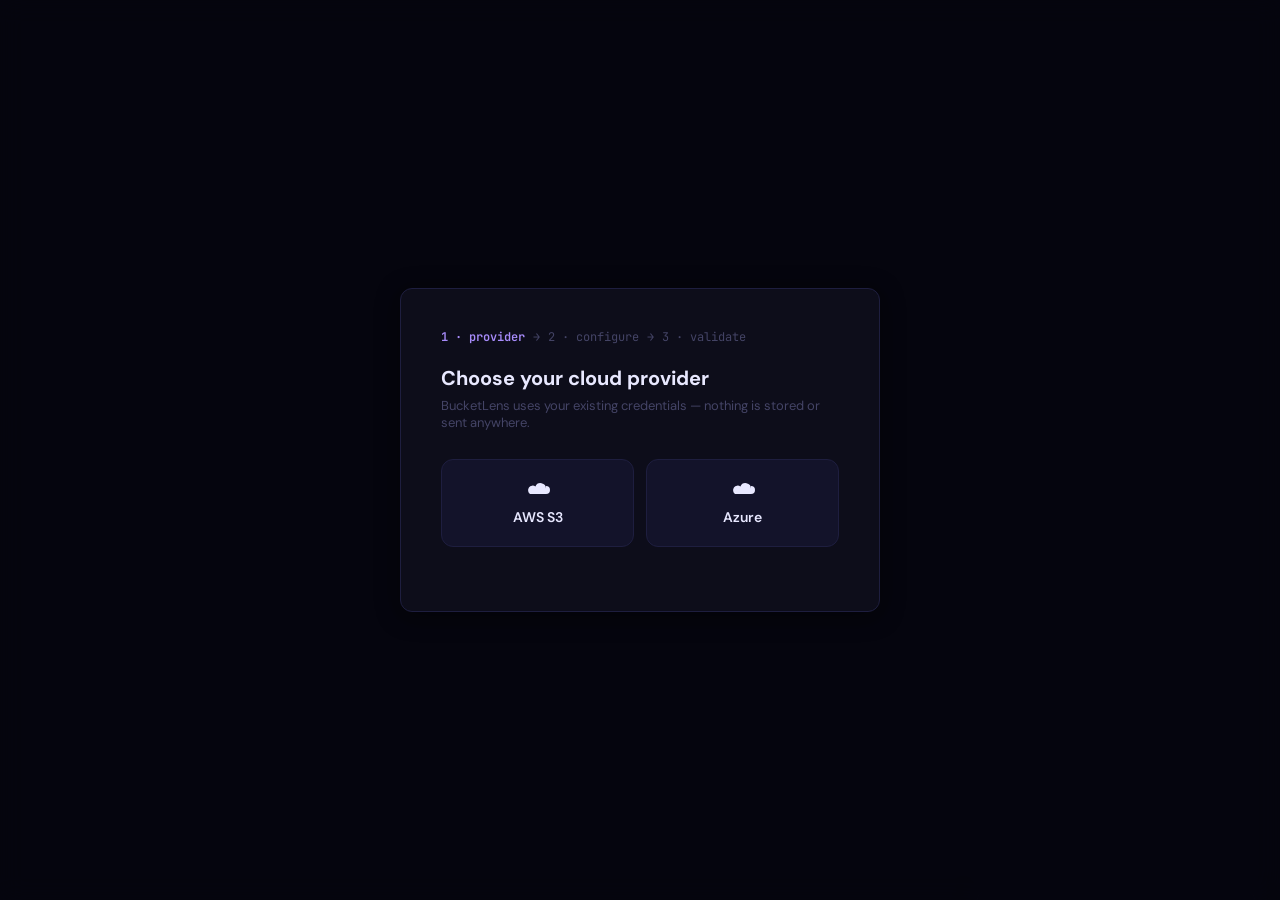
==== commit 49b0301a: "refactoring + separating providers + beetter tools + bug fix" ====
--- a/templates/index.html
+++ b/templates/index.html
@@ -260,6 +260,87 @@
     color: var(--text-primary); line-height: 1.8;
     white-space: pre; margin: 8px 0;
   }
+
+  /* Provider loading animation */
+  @keyframes spin {
+    from { transform: rotate(0deg); }
+    to { transform: rotate(360deg); }
+  }
+  .bucket-spin {
+    display: inline-block;
+    font-size: 48px;
+    animation: spin 1s linear infinite;
+    transform-origin: center;
+  }
+  #credLoading {
+    display: none;
+    text-align: center;
+    padding: 24px 0;
+  }
+  #credLoadingMsg {
+    font-family: var(--mono); font-size: 13px;
+    color: var(--text-muted); margin-top: 12px;
+  }
+  #credLoadingProvider {
+    font-family: var(--mono); font-size: 12px;
+    color: var(--text-muted); margin-top: 6px;
+  }
+
+  /* ── Wizard ── */
+  .wizard-card { max-width: 480px; }
+  .wizard-steps {
+    display: flex; align-items: center; gap: 8px;
+    margin-bottom: 20px; font-family: var(--mono); font-size: 12px;
+  }
+  .wizard-step { color: var(--text-muted); }
+  .wizard-step.active { color: var(--accent-light); font-weight: 600; }
+  .wizard-sep { color: var(--text-muted); }
+  .provider-btn-muted { opacity: 0.4; cursor: default; }
+  .provider-coming-soon {
+    display: block; font-size: 10px; font-family: var(--mono);
+    color: var(--text-muted); margin-top: 4px;
+  }
+  .reconfigure-link {
+    background: none; border: none; cursor: pointer;
+    font-family: var(--mono); font-size: 11px;
+    color: var(--text-muted); padding: 2px 8px; margin-left: 4px;
+    transition: color 0.15s;
+  }
+  .reconfigure-link:hover { color: var(--text-primary); }
+  .wizard-step2-msg {
+    font-family: var(--mono); font-size: 13px;
+    color: var(--text-secondary); margin-bottom: 20px; line-height: 1.7;
+  }
+  .wizard-input-label {
+    font-family: var(--mono); font-size: 12px;
+    color: var(--text-muted); margin-bottom: 6px;
+  }
+  .wizard-input {
+    width: 100%; box-sizing: border-box;
+    background: var(--bg-tertiary); border: 1px solid var(--border);
+    border-radius: var(--radius); padding: 9px 12px;
+    font-family: var(--mono); font-size: 14px;
+    color: var(--text-primary); outline: none;
+    transition: border-color 0.15s;
+  }
+  .wizard-input:focus { border-color: var(--accent); }
+  .wizard-input-helper {
+    font-family: var(--mono); font-size: 11px;
+    color: var(--text-muted); margin-top: 6px; margin-bottom: 20px;
+  }
+  #wizardValidating { text-align: center; padding: 24px 0; }
+  #wizardSuccessMsg {
+    font-family: var(--mono); font-size: 14px; color: var(--text-secondary);
+    text-align: center; margin: 12px 0 20px; line-height: 1.6;
+  }
+  #wizardErrorMsg {
+    font-family: var(--mono); font-size: 13px; color: var(--danger);
+    text-align: center; margin: 12px 0 6px;
+  }
+  #wizardErrorHint {
+    font-family: var(--mono); font-size: 12px; color: var(--text-muted);
+    text-align: center; margin-bottom: 20px; line-height: 1.6;
+  }
 </style>
 </head>
 <body>
@@ -271,6 +352,7 @@
     <span>BucketLens</span>
   </div>
   <span class="provider-pill" id="providerPill"></span>
+  <button class="reconfigure-link" id="reconfigureBtn" style="display:none" onclick="reconfigure()">⚙ reconfigure</button>
 
   <div class="topbar-controls">
     <select id="bucketSelect" title="Select bucket">
@@ -283,7 +365,7 @@
   </div>
 
   <div class="topbar-actions">
-    <button class="switch-link" id="switchProviderBtn" onclick="switchProvider()">Switch provider</button>
+    <button class="switch-link" id="switchProviderBtn" style="display:none">Switch provider</button>
     <label class="btn btn-primary" id="uploadBtn" style="display:none">
       ⬆ Upload
       <input type="file" id="fileInput" multiple hidden>
@@ -355,7 +437,7 @@
 <!-- Lightbox -->
 <div class="lightbox" id="lightbox">
   <button class="lightbox-close" onclick="closeLightbox()">✕</button>
-  <button class="lightbox-info-btn" id="lightboxInfoBtn" onclick="openExifPanel('')" title="Image info (I)">i</button>
+  <button class="lightbox-info-btn" id="lightboxInfoBtn" onclick="openExifPanel('')" title="Image info (I)" style="display:none">i</button>
   <button class="lightbox-nav prev" onclick="navLightbox(-1)">‹</button>
   <button class="lightbox-nav next" onclick="navLightbox(1)">›</button>
   <div id="lightboxContent"></div>
@@ -381,33 +463,78 @@
 <!-- Toast container -->
 <div class="toast-container" id="toastContainer"></div>
 
-<!-- Provider Modal -->
-<div class="modal-backdrop" id="providerModal">
-  <div class="modal-card">
-    <div class="modal-title">Choose your cloud provider</div>
-    <div class="modal-sub">BucketLens uses your existing credentials — nothing is stored or sent anywhere.</div>
-    <div class="provider-buttons">
-      <button class="provider-btn" id="btn-aws" onclick="selectProvider('aws')">
-        <svg width="28" height="20" viewBox="0 0 28 20" fill="currentColor">
-          <path d="M22 8.5a5.5 5.5 0 0 0-10.6-2A4 4 0 1 0 6 14h16a4 4 0 0 0 0-8z"/>
-        </svg>
-        AWS S3
-      </button>
-      <button class="provider-btn" id="btn-azure" onclick="selectProvider('azure')">
-        <svg width="28" height="20" viewBox="0 0 28 20" fill="currentColor">
-          <path d="M22 8.5a5.5 5.5 0 0 0-10.6-2A4 4 0 1 0 6 14h16a4 4 0 0 0 0-8z"/>
-        </svg>
-        Azure
-      </button>
-      <button class="provider-btn" id="btn-gcp" onclick="selectProvider('gcp')">
-        <svg width="28" height="20" viewBox="0 0 28 20" fill="currentColor">
-          <path d="M22 8.5a5.5 5.5 0 0 0-10.6-2A4 4 0 1 0 6 14h16a4 4 0 0 0 0-8z"/>
-        </svg>
-        GCP
-      </button>
-    </div>
-    <div class="cred-status" id="credStatus"></div>
-    <div class="cred-actions" id="credActions"></div>
+<!-- Config Wizard Modal -->
+<div class="modal-backdrop open" id="providerModal">
+  <div class="modal-card wizard-card">
+    <div class="wizard-steps">
+      <span class="wizard-step active" id="wstep1">1 · provider</span>
+      <span class="wizard-sep">→</span>
+      <span class="wizard-step" id="wstep2">2 · configure</span>
+      <span class="wizard-sep">→</span>
+      <span class="wizard-step" id="wstep3">3 · validate</span>
+    </div>
+
+    <!-- Step 1: Provider selection -->
+    <div id="wizardStep1">
+      <div class="modal-title">Choose your cloud provider</div>
+      <div class="modal-sub">BucketLens uses your existing credentials — nothing is stored or sent anywhere.</div>
+      <div class="provider-buttons">
+        <button class="provider-btn" id="btn-aws" onclick="wizardSelectProvider('aws')">
+          <svg width="28" height="20" viewBox="0 0 28 20" fill="currentColor">
+            <path d="M22 8.5a5.5 5.5 0 0 0-10.6-2A4 4 0 1 0 6 14h16a4 4 0 0 0 0-8z"/>
+          </svg>
+          AWS S3
+        </button>
+        <button class="provider-btn" id="btn-azure" onclick="wizardSelectProvider('azure')">
+          <svg width="28" height="20" viewBox="0 0 28 20" fill="currentColor">
+            <path d="M22 8.5a5.5 5.5 0 0 0-10.6-2A4 4 0 1 0 6 14h16a4 4 0 0 0 0-8z"/>
+          </svg>
+          Azure
+        </button>
+        <button class="provider-btn provider-btn-muted" id="btn-gcp" onclick="wizardSelectProvider('gcp')">
+          <svg width="28" height="20" viewBox="0 0 28 20" fill="currentColor">
+            <path d="M22 8.5a5.5 5.5 0 0 0-10.6-2A4 4 0 1 0 6 14h16a4 4 0 0 0 0-8z"/>
+          </svg>
+          GCP
+          <span class="provider-coming-soon">coming soon</span>
+        </button>
+      </div>
+    </div>
+
+    <!-- Step 2: Configure -->
+    <div id="wizardStep2" style="display:none">
+      <div class="modal-title" id="wizardStep2Title"></div>
+      <div id="wizardStep2Content"></div>
+      <div class="cred-actions" id="wizardStep2Actions"></div>
+    </div>
+
+    <!-- Hidden stubs for app.js openProviderModal() compatibility -->
+    <div id="credStatus" style="display:none"></div>
+    <div id="credActions" style="display:none"></div>
+
+    <!-- Step 3: Validate -->
+    <div id="wizardStep3" style="display:none">
+      <div id="wizardValidating">
+        <div class="bucket-spin">🪣</div>
+        <div id="credLoadingMsg" style="font-family:var(--mono);font-size:13px;color:var(--text-muted);margin-top:12px">Validating credentials...</div>
+      </div>
+      <div id="wizardSuccess" style="display:none">
+        <div style="font-size:48px;text-align:center">✅</div>
+        <div id="wizardSuccessMsg"></div>
+        <div class="cred-actions" style="justify-content:center">
+          <button class="btn btn-primary" onclick="wizardFinish()">Open BucketLens →</button>
+        </div>
+      </div>
+      <div id="wizardError" style="display:none">
+        <div style="font-size:48px;text-align:center">❌</div>
+        <div id="wizardErrorMsg"></div>
+        <div id="wizardErrorHint"></div>
+        <div class="cred-actions" style="justify-content:center;gap:12px">
+          <button class="btn" onclick="wizardGoToStep(2)">Go back</button>
+          <button class="btn btn-primary" onclick="wizardRunValidate()">Retry</button>
+        </div>
+      </div>
+    </div>
   </div>
 </div>
 
@@ -467,8 +594,8 @@
         <tr class="shortcuts-section"><td colspan="2">Selection</td></tr>
         <tr><td>Ctrl+A</td><td>select all</td></tr>
         <tr><td>ESC</td><td>deselect all</td></tr>
-        <tr><td>Ctrl+C</td><td>copy S3 URIs of selected</td></tr>
-        <tr><td>Ctrl+D</td><td>download selected as ZIP</td></tr>
+        <tr><td>Ctrl+C</td><td>copy cloud URI of selected</td></tr>
+        <tr style="display:none"><td>Ctrl+D</td><td>download selected as ZIP</td></tr>
         <tr class="shortcuts-section"><td colspan="2">General</td></tr>
         <tr><td>?</td><td>toggle help drawer</td></tr>
       </tbody>
@@ -486,23 +613,23 @@
     <div class="bucket-info-cards">
       <div class="bucket-info-card bucket-info-card-green">
         <div class="bic-label">how images load</div>
-        <div class="bic-content">Images stream through localhost on demand. Nothing is downloaded or saved to disk. Flask proxies S3 bytes directly to your browser.</div>
-        <pre class="bic-diagram">S3 → Flask (localhost) → your browser
+        <div class="bic-content" id="bicHowLoad">Images stream through localhost on demand. Nothing is downloaded or saved to disk. Flask proxies S3 bytes directly to your browser.</div>
+        <pre class="bic-diagram" id="bicDiagram">S3 → Flask (localhost) → your browser
           ↑
      nothing saved</pre>
       </div>
       <div class="bucket-info-card bucket-info-card-amber">
-        <div class="bic-label">S3 costs</div>
-        <div class="bic-content">Every image you view is one S3 GET request. Browsing 500 thumbnails = 500 GET requests. S3 GET pricing: ~$0.0004 per 1,000 requests.</div>
+        <div class="bic-label" id="bicCostsLabel">S3 costs</div>
+        <div class="bic-content" id="bicCostsContent">Every image you view is one S3 GET request. Browsing 500 thumbnails = 500 GET requests. S3 GET pricing: ~$0.0004 per 1,000 requests.</div>
         <div class="bic-note">Use the size slider to load fewer thumbnails at once. Folders help too — navigate rather than scroll through thousands of files.</div>
       </div>
     </div>
     <div class="bucket-info-card bic-cost-estimate">
       <div class="bic-label">estimated cost for this session</div>
-      <pre class="bic-cost-table">viewing 100 thumbnails  →  ~$0.00004
+      <pre class="bic-cost-table" id="bicCostTable">viewing 100 thumbnails  →  ~$0.00004
 viewing 1,000 files     →  ~$0.0004
 downloading 1GB         →  ~$0.09</pre>
-      <div class="bic-note">// S3 pricing varies by region and account tier<br>// these are us-east-1 standard rates</div>
+      <div class="bic-note" id="bicCostNote">// S3 pricing varies by region and account tier<br>// these are us-east-1 standard rates</div>
     </div>
     <label class="bucket-info-check">
       <input type="checkbox" id="bucketInfoDontShow">
@@ -580,7 +707,7 @@
       <span class="k">/</span><span>focus search</span>
       <span class="k">G</span><span>toggle grid / list</span>
       <span class="k">Ctrl+A</span><span>select all files</span>
-      <span class="k">Ctrl+C</span><span>copy S3 URIs of selected</span>
+      <span class="k">Ctrl+C</span><span>copy cloud URI of selected</span>
       <span class="k">← →</span><span>lightbox: prev / next</span>
       <span class="k">ESC</span><span>clear selection / close</span>
       <span class="k">?</span><span>toggle this panel</span>
@@ -633,7 +760,7 @@
 → size slider = fewer renders</div>
   </div>
 
-  <div class="help-section">
+  <div class="help-section" style="display:none">
     <div class="help-section-title">thumbnail cache</div>
     <hr class="help-divider">
     <pre id="cacheStats" style="font-family:var(--code); font-size:12px; color:var(--text-secondary)">loading...</pre>
@@ -742,6 +869,288 @@
   document.getElementById('objectCount'),
   { childList: true, characterData: true, subtree: true }
 );
+
+// ── Config wizard — gated startup ─────────────────────────────────────────
+// This script runs AFTER app.js (no defer). app.js's IIFE has already called
+// initProvider(), which is async — its fetch is still pending. We:
+//   1) Override initProvider to a no-op (prevents any future re-calls)
+//   2) Patch modal.remove + wrap loadBuckets to neutralise the pending Promise
+//   3) Drive everything from /api/config — no fetch interceptor needed,
+//      so wizard's own /api/providers calls work freely
+
+let _wizardProvider = '';
+let _wizardAzureAccount = '';
+
+// 1. Immediately hide main UI until config check decides what to show
+document.querySelector('.topbar').style.display    = 'none';
+document.querySelector('.statusbar').style.display = 'none';
+document.getElementById('content').style.display   = 'none';
+
+// 2. Patch the modal's remove() so the pending initProvider Promise can't
+//    destroy the wizard before we've checked config
+const _pm       = document.getElementById('providerModal');
+const _pmRemove = _pm ? _pm.remove.bind(_pm) : null;
+if (_pm) _pm.remove = function() {};
+
+// 3. Wrap loadBuckets so the pending initProvider Promise can't populate
+//    the main UI before config is confirmed
+const _origLoadBuckets = loadBuckets;
+let   _guardLifted     = false;
+loadBuckets = function() {
+  if (!_guardLifted) return;
+  loadBuckets = _origLoadBuckets;
+  return _origLoadBuckets.apply(this, arguments);
+};
+
+// 4. Save + no-op initProvider — prevents any future re-calls from app.js
+const _originalInitProvider = window.initProvider;
+window.initProvider = function() {};
+
+// 5. Config check — single gate, no DOMContentLoaded needed (app.js already ran)
+function _showMainUI() {
+  document.querySelector('.topbar').style.display    = '';
+  document.querySelector('.statusbar').style.display = '';
+  document.getElementById('content').style.display   = '';
+}
+
+fetch('/api/config').then(r => r.json()).then(cfg => {
+  localStorage.removeItem('bl_provider'); // clear stale stored provider
+  if (cfg.configured) {
+    currentProvider = cfg.provider;
+    if (cfg.azure_storage_account) window._azureAccount = cfg.azure_storage_account;
+    if (_pmRemove) _pmRemove(); // actually remove the modal
+    _guardLifted = true;
+    _showMainUI();
+    const rb = document.getElementById('reconfigureBtn');
+    if (rb) rb.style.display = 'inline-block';
+    updateProviderPill();
+    _origLoadBuckets();
+    fetch('/api/validate').then(r => r.json()).then(data => {
+      if (!data.valid) showToast('Credential check failed — check your cloud config', 'error');
+    }).catch(() => {});
+  } else {
+    // Show wizard step 1, fetch real providers to update cards
+    wizardGoToStep(1);
+    fetch('/api/providers').then(r => r.json()).then(data => {
+      const available = data.providers || [];
+      document.querySelectorAll('.provider-btn').forEach(btn => {
+        const id = btn.id.replace('btn-', '');
+        if (id === 'gcp') return; // always shown as grayed
+        if (!available.includes(id)) btn.style.display = 'none';
+      });
+    }).catch(() => {});
+  }
+}).catch(() => {
+  localStorage.removeItem('bl_provider');
+  wizardGoToStep(1);
+});
+
+// ── Wizard step functions ──────────────────────────────────────────────────
+function wizardSelectProvider(name) {
+  _wizardProvider = name;
+  wizardGoToStep(2);
+}
+
+function wizardGoToStep(n) {
+  document.getElementById('wizardStep1').style.display = n === 1 ? '' : 'none';
+  document.getElementById('wizardStep2').style.display = n === 2 ? '' : 'none';
+  document.getElementById('wizardStep3').style.display = n === 3 ? '' : 'none';
+  [['wstep1',1],['wstep2',2],['wstep3',3]].forEach(([id, i]) => {
+    document.getElementById(id).classList.toggle('active', i === n);
+  });
+  if (n === 2) _renderWizardStep2();
+  if (n === 3) wizardRunValidate();
+}
+
+function _renderWizardStep2() {
+  const title   = document.getElementById('wizardStep2Title');
+  const content = document.getElementById('wizardStep2Content');
+  const actions = document.getElementById('wizardStep2Actions');
+
+  if (_wizardProvider === 'gcp') {
+    title.textContent = 'GCP Configuration';
+    content.innerHTML = `<div class="wizard-step2-msg">Coming soon — GCP support is in development.</div>`;
+    actions.innerHTML = `<button class="btn" onclick="wizardGoToStep(1)">← Back</button>`;
+    return;
+  }
+
+  // AWS + Azure: Step 2a — auth check spinner, then 2b on success
+  const label = _wizardProvider === 'aws' ? 'AWS' : 'Azure';
+  title.textContent = `${label} Configuration`;
+  content.innerHTML = `
+    <div id="wizard2aChecking" style="text-align:center;padding:16px 0">
+      <div class="bucket-spin">🪣</div>
+      <div style="font-family:var(--mono);font-size:13px;color:var(--text-muted);margin-top:12px">Checking ${label} credentials...</div>
+    </div>
+    <div id="wizard2aError" style="display:none"></div>
+    <div id="wizard2b" style="display:none"></div>`;
+  actions.innerHTML = `<div id="wizard2aActions" class="cred-actions" style="margin:0"></div>`;
+  _runAuthCheck();
+}
+
+async function _runAuthCheck() {
+  const checking   = document.getElementById('wizard2aChecking');
+  const errorDiv   = document.getElementById('wizard2aError');
+  const step2b     = document.getElementById('wizard2b');
+  const actionsDiv = document.getElementById('wizard2aActions');
+  checking.style.display = 'block';
+  errorDiv.style.display = 'none';
+  step2b.style.display   = 'none';
+  actionsDiv.innerHTML   = '';
+  try {
+    const data = await fetch(`/api/validate/auth?provider=${_wizardProvider}`).then(r => r.json());
+    checking.style.display = 'none';
+    if (data.authed) {
+      _showWizard2b();
+    } else {
+      const cmd = _wizardProvider === 'aws' ? 'aws configure' : 'az login';
+      errorDiv.innerHTML = `
+        <div style="text-align:center;font-size:32px;margin-bottom:8px">❌</div>
+        <div style="font-family:var(--mono);font-size:13px;color:var(--danger);margin-bottom:12px;text-align:center">${esc(data.error || 'Authentication failed')}</div>
+        <pre style="font-family:var(--mono);font-size:13px;background:var(--bg-tertiary);border:1px solid var(--border);border-radius:var(--radius);padding:10px 14px">${cmd}</pre>`;
+      errorDiv.style.display = 'block';
+      actionsDiv.innerHTML = `
+        <button class="btn" onclick="wizardGoToStep(1)">← Back</button>
+        <button class="btn btn-primary" onclick="_runAuthCheck()">Retry</button>`;
+    }
+  } catch {
+    checking.style.display = 'none';
+    errorDiv.innerHTML = `<div style="font-family:var(--mono);font-size:13px;color:var(--danger);text-align:center">Could not reach backend</div>`;
+    errorDiv.style.display = 'block';
+    actionsDiv.innerHTML = `
+      <button class="btn" onclick="wizardGoToStep(1)">← Back</button>
+      <button class="btn btn-primary" onclick="_runAuthCheck()">Retry</button>`;
+  }
+}
+
+function _showWizard2b() {
+  const step2b     = document.getElementById('wizard2b');
+  const actionsDiv = document.getElementById('wizard2aActions');
+  if (_wizardProvider === 'aws') {
+    step2b.innerHTML = `<div class="wizard-step2-msg">✅ AWS credentials found — reads your <span style="font-family:var(--mono)">~/.aws/credentials</span> automatically.</div>`;
+  } else {
+    step2b.innerHTML = `
+      <div class="wizard-step2-msg">✅ Azure credentials found</div>
+      <div class="wizard-input-label">Storage account name</div>
+      <input type="text" id="azureAccountInput" class="wizard-input" placeholder="mystorageaccount" value="${esc(_wizardAzureAccount)}">
+      <div class="wizard-input-helper">Find this in Azure Portal → Storage Accounts</div>`;
+  }
+  step2b.style.display = 'block';
+  actionsDiv.innerHTML = `
+    <button class="btn" onclick="wizardGoToStep(1)">← Back</button>
+    <button class="btn btn-primary" onclick="wizardStartValidate()">Validate credentials →</button>`;
+}
+
+function wizardStartValidate() {
+  if (_wizardProvider === 'azure') {
+    const input = document.getElementById('azureAccountInput');
+    if (input) _wizardAzureAccount = input.value.trim();
+    if (!_wizardAzureAccount) {
+      if (input) input.style.borderColor = 'var(--danger)';
+      return;
+    }
+  }
+  wizardGoToStep(3);
+}
+
+async function wizardRunValidate() {
+  document.getElementById('wizardValidating').style.display = 'block';
+  document.getElementById('wizardSuccess').style.display   = 'none';
+  document.getElementById('wizardError').style.display     = 'none';
+
+  const body = {provider: _wizardProvider};
+  if (_wizardProvider === 'azure') body.azure_storage_account = _wizardAzureAccount;
+
+  try {
+    await fetch('/api/config', {
+      method: 'POST',
+      headers: {'Content-Type': 'application/json'},
+      body: JSON.stringify(body),
+    });
+    const data = await fetch('/api/validate').then(r => r.json());
+    document.getElementById('wizardValidating').style.display = 'none';
+
+    if (data.valid) {
+      const labels = {aws: 'AWS S3', azure: 'Azure Blob', gcp: 'GCP'};
+      let msg = `Connected to ${labels[_wizardProvider] || _wizardProvider}!`;
+      if (_wizardProvider === 'azure' && _wizardAzureAccount) {
+        msg += `<br><span style="font-size:12px;color:var(--text-muted)">Found storage account: ${esc(_wizardAzureAccount)}</span>`;
+      }
+      document.getElementById('wizardSuccessMsg').innerHTML = msg;
+      document.getElementById('wizardSuccess').style.display = 'block';
+    } else {
+      const hints = {
+        aws:   "Run 'aws configure' in your terminal then click Retry",
+        azure: "Check your storage account name and Azure RBAC permissions",
+        gcp:   "GCP support is coming soon",
+      };
+      document.getElementById('wizardErrorMsg').textContent  = data.error || 'Validation failed';
+      document.getElementById('wizardErrorHint').textContent = hints[_wizardProvider] || '';
+      document.getElementById('wizardError').style.display   = 'block';
+    }
+  } catch {
+    document.getElementById('wizardValidating').style.display = 'none';
+    document.getElementById('wizardErrorMsg').textContent     = 'Could not reach backend';
+    document.getElementById('wizardErrorHint').textContent    = '';
+    document.getElementById('wizardError').style.display      = 'block';
+  }
+}
+
+function wizardFinish() {
+  if (_pmRemove) _pmRemove();
+  _guardLifted = true;
+  currentProvider = _wizardProvider;
+  _showMainUI();
+  const rb = document.getElementById('reconfigureBtn');
+  if (rb) rb.style.display = 'inline-block';
+  updateProviderPill();
+  _origLoadBuckets();
+}
+
+async function reconfigure() {
+  await fetch('/api/config', {method: 'DELETE'});
+  location.reload();
+}
+
+// ── Provider-aware bucket info modal ───────────────────────────────────────
+const _bicContent = {
+  aws: {
+    howLoad:       'Images stream through localhost on demand. Nothing is downloaded or saved to disk. Flask proxies S3 bytes directly to your browser.',
+    diagram:       'S3 → Flask (localhost) → your browser\n          ↑\n     nothing saved',
+    costsLabel:    'S3 costs',
+    costsContent:  'Every image you view is one S3 GET request. Browsing 500 thumbnails = 500 GET requests. S3 GET pricing: ~$0.0004 per 1,000 requests.',
+    costTable:     'viewing 100 thumbnails  →  ~$0.00004\nviewing 1,000 files     →  ~$0.0004\ndownloading 1GB         →  ~$0.09',
+    costNote:      '// S3 pricing varies by region and account tier<br>// these are us-east-1 standard rates',
+  },
+  azure: {
+    howLoad:       'Images stream through localhost on demand. Nothing is downloaded or saved to disk. Flask proxies Azure Blob bytes directly to your browser.',
+    diagram:       'Azure → Flask (localhost) → your browser\n            ↑\n       nothing saved',
+    costsLabel:    'Azure costs',
+    costsContent:  'Every image you view is one Azure Blob read operation. Browsing 500 thumbnails = 500 read operations. Azure Blob pricing: ~$0.0004 per 10,000 operations.',
+    costTable:     'viewing 100 thumbnails  →  ~$0.000004\nviewing 1,000 files     →  ~$0.00004\ndownloading 1GB         →  ~$0.07',
+    costNote:      '// Azure pricing varies by region and redundancy tier',
+  },
+  gcp: {
+    howLoad:       'Images stream through localhost on demand. Nothing is downloaded or saved to disk. Flask proxies GCP Cloud Storage bytes directly to your browser.',
+    diagram:       'GCS → Flask (localhost) → your browser\n          ↑\n     nothing saved',
+    costsLabel:    'GCP costs',
+    costsContent:  'Every image you view is one GCP Cloud Storage Class A operation. Browsing 500 thumbnails = 500 read operations. GCS pricing: ~$0.004 per 10,000 operations.',
+    costTable:     'viewing 100 thumbnails  →  ~$0.00004\nviewing 1,000 files     →  ~$0.0004\ndownloading 1GB         →  ~$0.12',
+    costNote:      '// GCP pricing varies by region and storage class',
+  },
+};
+
+const _origOpenBucketInfoModal = window.openBucketInfoModal;
+window.openBucketInfoModal = function(name) {
+  const c = _bicContent[currentProvider] || _bicContent.aws;
+  document.getElementById('bicHowLoad').textContent      = c.howLoad;
+  document.getElementById('bicDiagram').textContent      = c.diagram;
+  document.getElementById('bicCostsLabel').textContent   = c.costsLabel;
+  document.getElementById('bicCostsContent').textContent = c.costsContent;
+  document.getElementById('bicCostTable').textContent    = c.costTable;
+  document.getElementById('bicCostNote').innerHTML       = c.costNote;
+  _origOpenBucketInfoModal(name);
+};
 
 // Intercept '?' in capture phase so app.js bubble-phase handler does not fire
 document.addEventListener('keydown', function(e) {
